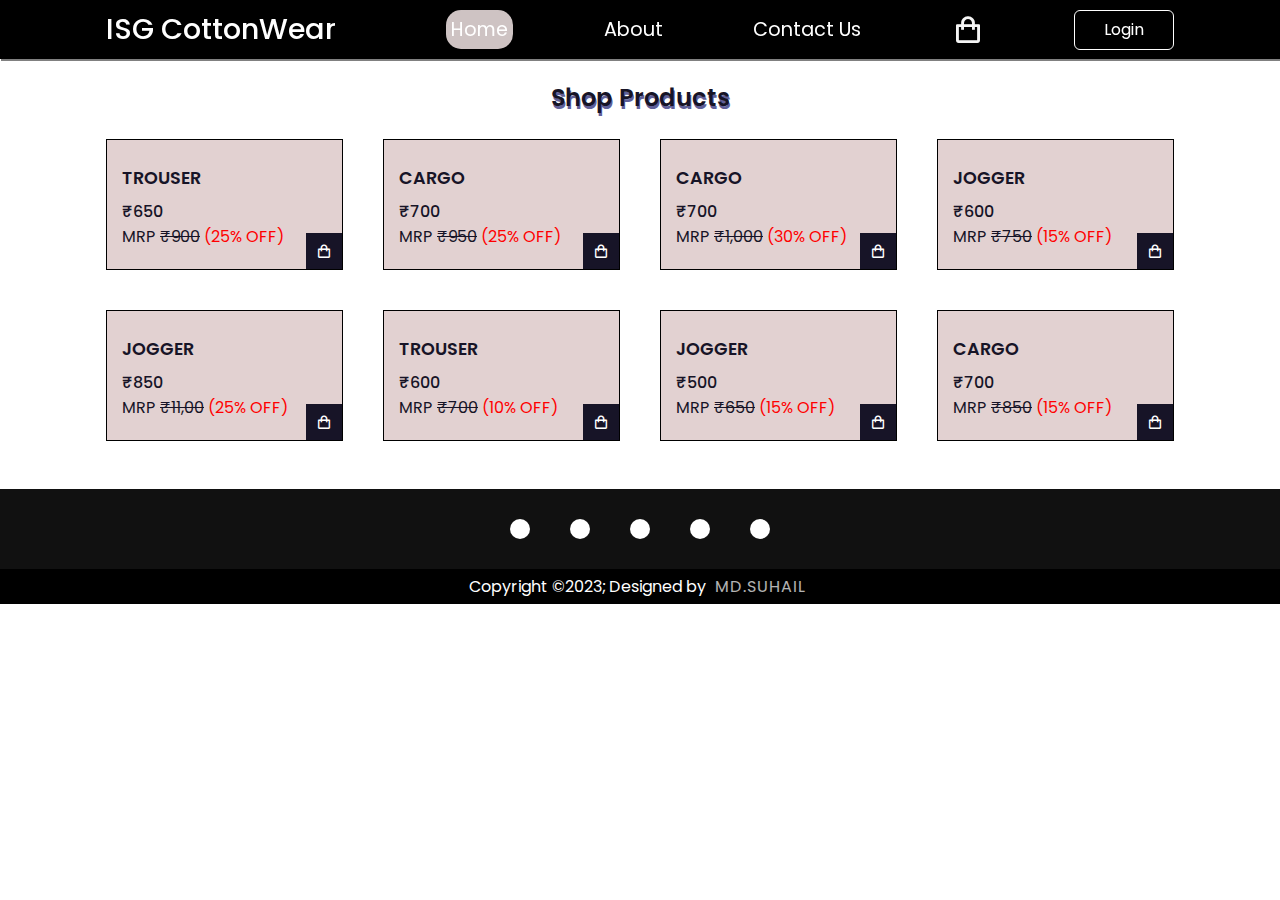
==== index.html @ a1e345e1 "first commit" ====
<!DOCTYPE html>
<html lang="en">

<head>
    <meta charset="UTF-8">
    <meta http-equiv="X-UA-Compatible" content="IE=edge">
    <meta name="viewport" content="width=device-width, initial-scale=1.0">
    <title>Ecommerce Website - Online shopping</title>
    <link rel="stylesheet" href="css/index.css">
    <!-- <link rel="stylesheet" href="css/login.css"> -->
    <link href='https://unpkg.com/boxicons@2.1.4/css/boxicons.min.css' rel='stylesheet'>
    <link rel="stylesheet" href="https://cdnjs.cloudflare.com/ajax/libs/font-awesome/6.4.0/css/all.min.css" integrity="sha512-iecdLmaskl7CVkqkXNQ/ZH/XLlvWZOJyj7Yy7tcenmpD1ypASozpmT/E0iPtmFIB46ZmdtAc9eNBvH0H/ZpiBw==" crossorigin="anonymous" referrerpolicy="no-referrer" />
</head>
<body>
    <header>
        <div class="toggle-btn" onclick="myFunction();">
            <span></span>
            <span></span>
            <span></span>
        </div>
        <div class="nav container">
            <a href="index.html" class="logo">ISG CottonWear</a>
                <li class="active" id="nav1"><a href="index.html">Home</a></li>
                <li id="nav2"><a href="about.html">About</a></li>
                <li id="nav3"><a href="contact.html">Contact Us</a></li>
            <!-- Cart-icon -->
            <i class='bx bx-shopping-bag' id="cart-icon"></i>
            <button class="login" id="login"><a href="login.html" target="_blank">Login</a></button>
            <!-- Cart -->
            <div class="cart">
                <h2 class="cart-title">Your Cart</h2>
                <!-- content -->
                <div class="cart-content">

                </div>
                <!-- total -->
                <div class="total">
                    <div class="total-title">Total</div>
                    <div class="total-price">₹0</div>
                </div>
                <!-- Buy Button -->
                <button type="button" class="btn-buy">Buy Now</button>
                <!-- cart-close -->
                <i class='bx bx-x' id="close-cart"></i>
            </div>
        </div>
    </header>
    

<!-- 
<div class="slidershow middle">

<div class="slides">
    <input type="radio" name="r" id="r1" checked>
    <input type="radio" name="r" id="r2">
    <input type="radio" name="r" id="r3">
    <input type="radio" name="r" id="r4">
    <input type="radio" name="r" id="r5">
    <div class="slide">
        <img src="img/1.jpeg" alt="">
    </div>
    <div class="slide">
        <img src="img/2.jpeg" alt="">
    </div>
    <div class="slide">
        <img src="img/3.jpeg" alt="">
    </div>
    <div class="slide">
        <img src="img/2.jpeg" alt="">
    </div>
    <div class="slide">
        <img src="img/3.jpeg" alt="">
    </div>
</div>

   <div class="navigation">
       <label for="r1" class="bar"></label>
       <label for="r2" class="bar"></label>
       <label for="r3" class="bar"></label>
       <label for="r4" class="bar"></label>
       <label for="r5" class="bar"></label>
   </div>
</div>   
 -->



    <!-- Shop -->
    <section class="shop container">
        <h2 class="section-title">Shop Products</h2>
        <!-- Content -->
        <div class="shop-content">
            <!-- Box-1 -->
            <div class="product-box">
                <img src="C:\Users\DELL\3D Objects\trouser1.webp" alt="" class="product-img">
                <div class="text">
                <h2 class="product-title">Trouser</h2>
                <span class="price">₹650 <br></span>
                <span class="mrp">MRP <s>₹900</s></span>
                <span class="off"> (25% OFF)</span>
                </div>
                <i class='bx bx-shopping-bag add-cart'></i>
            </div>
            <!-- Box-2 -->
            <div class="product-box">
                <img src="C:\Users\DELL\OneDrive\Desktop\Index html\img\img\cargo.webp" alt="" class="product-img">
                <div class="text">
                <h2 class="product-title">Cargo</h2>
                <span class="price">₹700 <br></span>
                <span class="mrp">MRP <s>₹950</s></span>
                <span class="off"> (25% OFF)</span>
                </div>
                <i class='bx bx-shopping-bag add-cart'></i>
            </div>
            <!-- Box-3 -->
            <div class="product-box">
                <img src="C:\Users\DELL\3D Objects\6pkt2.jpg" alt="" class="product-img">
                <div class="text">
                <h2 class="product-title">Cargo</h2>
                <span class="price">₹700 <br></span>
                <span class="mrp">MRP <s>₹1,000</s></span>
                <span class="off"> (30% OFF)</span>
                </div>
                <i class='bx bx-shopping-bag add-cart'></i>
            </div>
            <!-- Box-4 -->
            <div class="product-box">
                <img src="C:\Users\DELL\3D Objects\jocker1.webp" alt="" class="product-img">
                <div class="text">
                <h2 class="product-title">Jogger</h2>
                <span class="price">₹600 <br></span>
                <span class="mrp">MRP <s>₹750</s></span>
                <span class="off"> (15% OFF)</span>
            </div>
                <i class='bx bx-shopping-bag add-cart'></i>
            </div>
            <!-- Box-5 -->
            <div class="product-box">
                <img src="C:\Users\DELL\3D Objects\jogger.webp" alt="" class="product-img">
                <div class="text">
                <h2 class="product-title">Jogger</h2>
                <span class="price">₹850 <br></span>
                <span class="mrp">MRP <s>₹11,00</s></span>
                <span class="off"> (25% OFF)</span>
                </div>
                <i class='bx bx-shopping-bag add-cart'></i>
            </div>
            <!-- Box-6 -->
            <div class="product-box">
                <img src="C:\Users\DELL\OneDrive\Desktop\Index html\img\img\ttt.webp" alt="" class="product-img">
                <div class="text">
                <h2 class="product-title">Trouser</h2>
                <span class="price">₹600 <br></span>
                <span class="mrp">MRP <s>₹700</s></span>
                <span class="off"> (10% OFF)</span>
                </div>
                <i class='bx bx-shopping-bag add-cart'></i>
            </div>
            <!-- Box-7 -->
            <div class="product-box">
                <img src="C:\Users\DELL\3D Objects\joggers.jpg" alt="" class="product-img">
                <div class="text">
                <h2 class="product-title">Jogger</h2>
                <span class="price">₹500 <br></span>
                <span class="mrp">MRP <s>₹650</s></span>
                <span class="off"> (15% OFF)</span>
                </div>
                <i class='bx bx-shopping-bag add-cart'></i>
            </div>
            <!-- Box-8 -->
            <div class="product-box">
                <img src="C:\Users\DELL\3D Objects\6pkt.jpg" alt="" class="product-img">
                <div class="text">
                <h2 class="product-title">Cargo</h2>
                <span class="price">₹700 <br></span>
                <span class="mrp">MRP <s>₹850</s></span>
                <span class="off"> (15% OFF)</span>
                </div>
                <i class='bx bx-shopping-bag add-cart'></i>
            </div>
        </div>
    </section>

    <!-- Link to JavaScript -->
    <script src="Js/index.js"></script>

    <footer>
        <div class="footerContainer">
            <div class="socialIcons">
                <a href=""><i class="fa-brands fa-facebook"></i></a>
                <a href=""><i class="fa-brands fa-instagram"></i></a>
                <a href=""><i class="fa-brands fa-twitter"></i></a>
                <a href=""><i class="fa-brands fa-google-plus"></i></a>
                <a href=""><i class="fa-brands fa-youtube"></i></a>
            </div>
            <!-- <div class="footerNav">
                <ul>
                     <li><a href="">Home</a></li>
                     <li><a href="">News</a></li>
                     <li><a href="">About</a></li>
                     <li><a href="">Contact Us</a></li>
                     <li><a href="">Our Team</a></li>
                </ul>
            </div> -->
        </div>
        <div class="footerBottom">
            <p>Copyright &copy;2023; Designed by <span class="designer">md.Suhail</span></p>
        </div>
    </footer>
</body>

</html>
---- css/index.css ----
@import url('https://fonts.googleapis.com/css2?family=Balsamiq+Sans&family=Bree+Serif&family=Poppins:wght@400;500;600;700&display=swap');
*{
    font-family: 'Poppins', sans-serif;
    margin: 0;
    padding: 0;
    scroll-padding-top: 2rem;
    scroll-behavior: smooth;
    box-sizing: border-box;
    list-style: none;
    /* text-decoration: none; */
}
:root{
    --main-color: #fd4646;
    --text-color: #171427;
    --bg-color  : #fff;
}

img{
    width: 100%;
}

body{
    color: var(--text-color);
}

/* body::before {
    background: url('https://st4.depositphotos.com/2051931/38782/i/600/depositphotos_387821092-stock-photo-panorama-dark-ceramic-tiles-texture.jpg')no-repeat center center/cover;
    content: "";
    position: absolute;
    top: 0;
    left: 0;
    width: 100%;
    height: 100%;
    z-index: -1;
    opacity: 0.8;
} */

body background{
    filter: blur(8px);
    -webkit-filter: blur(8px);
}
.container{
    max-width: 1068px;
    margin: auto;
    width: 100%;
}
section{
    padding: 4rem 0 3rem;
}

/* Header */
header{
    position: fixed;
    top: 0;
    left: 0;
    width: 100%;
    background: var(--bg-color);
    box-shadow: 1px 2px gray;
    z-index: 100;
    /* color: #fd4646; */
    background-color: #000;
}
.nav{
    display: flex;
    align-items: center;
    justify-content: space-between;
    padding: 8px 0;
}
.nav li a{
    color: #fff;
    transition: .3s;
    text-decoration: none;
}
.nav li{
    font-size: 1.2rem;
}
.toggle-btn{
    width: 35px;
    position: absolute;
    right: 80px;
    top: 25px;
    display: none;
}
.toggle-btn span{
    /* display: inline-block; */
    width: 100%;
    height: 2px;
    background-color: #fff;
    float: left;
    margin-bottom: 7px;
}
.active{
    background-color: rgb(206, 195, 195);
    color: #fff;
    border-radius: 15px;
    padding: 5px;
}
.nav li a:hover{
    background-color: rgb(206, 195, 195);
    color: #000;
    border-radius: 15px;
    padding: 5px;
}
.logo{
    font-size: 1.8rem;
    color: #fff;
    font-weight: 500;
    margin-right: 20px;
    text-decoration: none;
}

.login{
    width: 100px;
    height: 40px;
    background: transparent;
    border: 1px solid #fff;
    outline: none;
    border-radius: 6px;
    cursor: pointer;
    font-size: 1rem;
    font-weight: 400;
    /* margin-left: 10px;
    margin-right: 40px; */
    transition: .5s;
}
.login a{
    color: #fff;
    text-decoration: none;
}
.login:hover{
    background-color: #fff;
}
.login a:hover{
    color: #171427;
    font-weight: 500;
}
#cart-icon{
    font-size: 2rem;
    color: whitesmoke;
    cursor: pointer;
    transition: 0.5s;
}
#cart-icon:hover{
    font-size: 1.8rem;
}
.cart{
    position: fixed;
    top: 0;
    right: -100%;
    width: 360px;
    min-height: 50vh;
    padding: 20px;
    /* background: var(--bg-color); */
    box-shadow: -2px 0 4px hsl(0 4% 15%/10%);
    transition: 0.3s;
    border-radius: 25px;
}
.cart.active{
     right: 0;
}
.cart-title{
    text-align: center;
    font-size: 1.5rem;
    font-weight: 600;
    margin-top: 2rem;
    color: #000;
}
.cart-box{
    display: grid;
    grid-template-columns: 32% 50% 18%;
    align-items: center;
    gap: 1rem;
    margin-top: 1rem;
}
.cart-img{
    width: 100px;
    height: 100px;
    object-fit: contain;
    padding: 10px;
}
.detail-box{
    display: grid;
    row-gap: 0.5rem;
}
.cart-product-title{
    font-size: 1rem;
    text-transform:uppercase;
}
.cart-price{
    font-weight: 500;
}
.cart-quantity{
    border: 1px solid var(--text-color);
    outline-color: var(--main-color);
    width: 2.4rem;
    text-align: center;
    font-size: 1rem;
}
.cart-remove{
    font-size: 24px;
    color: var(--text-color);
    cursor: pointer;
    transition: 0.3s;
}
.cart-remove:hover{
    font-size: 22px;
    color: var(--main-color);
}
.total{
    display: flex;
    justify-content: flex-end;
    margin-top: 1.5rem;
    border-top: 1px solid var(--text-color);
}
.total-title{
    font-size: 1rem;
    font-weight: 600;
    color: #000;
}
.total-price{
    margin-left: 0.5rem;
    color: #000;
}
.btn-buy{
    display: flex;
    margin: 1.5rem auto 0 auto;
    padding: 6px 15px;
    border: 1px solid black;
    background: var(--main-color);
    color: var(--bg-color);
    font-size: 1rem;
    font-weight: 300;
    cursor: pointer;
    border-radius: 3px;
    transition: 0.4s;
}
.btn-buy:hover{
    background-color: #000; 
    border-radius: 5px;
    font-weight: 300;
    padding: 5px 15px;
}
#close-cart{
    position: absolute;
    top: 1rem;
    right: 0.8rem;
    font-size: 2rem;
    color: var(--text-color);
    cursor: pointer;
    transition: 0.2s;
}
#close-cart:hover{
    color: #fd4646;
    font-size: 1.9rem;
}

.section-title{
    font-size: 1.5rem;
    font-weight: 600;
    text-align: center;
    margin-bottom: 1.5rem;
    text-shadow: 1.5px 2.5px rgb(96, 96, 153);
}
.shop{
    margin-top: 1rem;
}

/* Shop-content */
.shop-content{
    display: grid;
    grid-template-columns: repeat(auto-fit, minmax(220px,auto));
    gap: 2.5rem;
}
.product-box{
    position: relative;
    border: 1px solid black ;
    background: rgb(226, 209, 209);
}
.product-box:hover{
    padding: 10px;
    border: 2px solid black;
    transition: 0.2s;
    border-radius: 5px;
}
.product-img{
    width: 100%;
    height: auto;
    margin-bottom: 0.5rem;
}
.product-title{
    font-size: 1.1rem;
    font-weight: 600;
    text-transform: uppercase;
    margin-bottom: 0.5rem;
    margin-left: 15px;
}
.price{
    font-weight: 500;
    margin-left: 15px;
}
.mrp{
    margin-left: 15px;
}
.off{
    color: red;
    font-weight: 500px;
}
.text{
    margin-bottom:20px;
}
.add-cart{
    position: absolute;
    bottom: 0;
    right: 0;
    background: var(--text-color);
    color: var(--bg-color);
    padding: 10px;
    cursor: pointer;
}
.add-cart:hover{
    background: rgba(0, 0, 0, 0.3); 
}
/* footer */
footer{
    background-color: #111;
}
.footerContainer{
    /* margin-top: 100px; */
    width: 100%;
    padding: 10px 15px 10px;
}
.socialIcons{
    display: flex;
    justify-content: center;
}
.socialIcons a{
    text-decoration: none;
    padding: 10px;
    background-color: white;
    margin: 20px;
    border-radius: 50%;
}
.socialIcons a i{
    font-size: 2rem;
    color: black;
    opacity: 0.9;
}
.socialIcons a:hover{
    background-color: #111;
    transition: 0.5s;
}
.socialIcons a:hover i{
    color: white;
    transition: 0.5s;
}
.footerNav{
    margin: 20px 0;
}
.footerNav ul{
    display: flex;
    justify-content: center;
    list-style-type: none;
}
.footerNav ul li a{
    color: white;
    margin: 20px;
    text-decoration: none;
    font-size: 1.3em;
    opacity: 0.7;
    transition: 0.5s;
}
.footerNav ul li a:hover{
    opacity: 1;
}
.footerBottom{
    background-color: #000;
    padding: 5px;
    text-align: center;
}
.footerBottom p{
    color: white;
}
.designer{
    opacity: 0.7;
    text-transform: uppercase;
    letter-spacing: 1px;
    font-weight: 400;
    margin: 0px 5px;
}

/* Breakpoints/ making responsive */
@media (max-width: 1080px) {
    .nav {
        padding: 15px;
    }
    section{
        padding: 3rem 0 2rem;
    }
    .container{
        margin: 0 auto;
        width: 90%;
    }
    .shop{
        margin-top: 2rem !important;
    }
}
@media (max-width: 400px) {
    .nav{
        padding: 11px;
    }
    .logo{
        font-size: 1rem;
    }
    .cart{
        width: 320px;
    }
}
@media (max-width: 360px){
    .shop{
        margin-top: 1rem !important;
    }
    .cart{
        width: 280px;
    }
    .section-title{
        margin-top: 2rem;
    }
}
@media (max-width:700px){
    .footerNav ul{
        flex-direction: column;
    }
    .footerNav ul li{
        width: 100%;
        text-align: center;
        margin: 10px;
    }
}

/* Navbar */

@media (max-width: 950px) {
    .toggle-btn{
        display: block;
    }
    .nav li{
        display: none;
        width: 100%;
        border-top: 1px solid #000;
        padding-top: 20px;
        margin-top: 30px;
        padding: 15px 0px;
    }
    
    .nav #cart-icon{
        display: none;
    }
    #login{
        display: none;
    }

    .nav .show{
        display: block;
    }
    #cart-icon .show{
        display: block;
    }
    #login .show{
        display: block;
    }
}



/* slidershow */

.slidershow{
    width: 700px;
    height: 400px;
    overflow: hidden;
}
.middle{
    position: absolute;
    top: 50%;
    left: 50%;
    transform: translate(-50%, -50%);
}
.navigation{
    position: absolute;
    bottom: 20px;
    left: 50%;
    transform: translateX(-50%);
    display: flex;
}
.bar{
    width: 50px;
    height: 10px;
    border: 2px solid #fff;
    margin: 6px;
    cursor: pointer;
    transition: 0.4s;
}
.bar:hover{
    background: #fff;
}

input[name="r"]{
    position: absolute;
    visibility: hidden;
}
.slides{
    width: 500%;
    height: 100%;
    display: flex;
}
.slide{
    width: 20%;
    transition: 0.6s;
}
.slide img{
    width: 100%;
    height: 100%;
}

#r1:checked ~ .s1{
    margin-left: 0;
}
#r2:checked ~ .s1{
    margin-left: -20%;
}
#r3:checked ~ .s1{
    margin-left: -40%;
}
#r4:checked ~ .s1{
    margin-left: -60%;
}
#r5:checked ~ .s1{
    margin-left: -80%;
}
---- css/login.css ----
body{
    display: flex;
    justify-content: center;
    align-items: center;
    min-height: 100vh;
}
body::before {
    background: url('https://www.shutterstock.com/image-photo/stack-blue-jeans-shop-260nw-606728609.jpg')no-repeat center center/cover;
    content: "";
    position: absolute;
    top: 0;
    left: 0;
    width: 100%;
    height: 100%;
    z-index: -5;
    opacity: 0.6;
}
.wrapper{
    position: relative;
    width: 400px;
    height: 440px;
    background: transparent;
    border: 2px solid rgba(255, 255, 255, .5);
    border-radius: 20px;
    backdrop-filter: blur(20px);
    box-shadow: 0 0 30px rgba(0, 0, 0, .5);
    display: flex;
    justify-content: center;
    align-items: center;
    overflow: hidden;
    /* transform: scale(0); */
    transition: height .2s ease;
}
.wrapper.active{
    height: 520px;
}

.wrapper .form-box{
    width: 80%;
    padding: 40px;
}
.wrapper .form-box.login{
    transition: transform .18s ease;
    transform: translateX(0);
}
.wrapper.active .form-box.login{
    transition: none;
    transform: translateX(-400px);

}
.wrapper .form-box.register{
    position: absolute;
    transition: none;
    transform: translateX(400px);
}
.wrapper.active .form-box.register{
    transition: transform .18s ease;
    transform: translateX(0);
}
.wrapper .icon-close{
     position: absolute;
     top: 0;
     right: 0;
     width: 45px;
     height: 45px;
     background: #162938;
     font-size: 2em;
     color: #fff;
     display: flex;
     justify-content: center;
     align-items: center;
     border-bottom-left-radius: 20px;
     cursor: pointer;
     z-index: 1;
}

.form-box h2{
    font-size: 2rem;
    color: black;
    text-align: center;
}
.input-box{
    position: relative;
    width: 100%;
    height: 50px;
    border-bottom: 2px solid #162938;
    margin: 30px 0;
}
.input-box label{
    position: absolute;
    top: 50%;
    left: 5px;
    transform: translateY(-50%);
    font-size: 1em;
    color: #162938;
    font-weight: 500;
    pointer-events: none;
    transition: .5s;
}
.input-box input:focus~label,
.input-box input:valid~label{
    top: -5px;
}
.input-box input{
    width: 100%;
    height: 100%;
    background: transparent;
    border: none;
    outline: none;
    font-size: 1em;
    color: #162938;
    font-weight: 600;
    padding: 0 35px 0 5px;
}
.input-box .icon{
    position: absolute;
    right: 8px;
    font-size: 1.2em;
    color: #162938;
    line-height: 57px;
}
.remember-forgot{
    font-size: .9em;
    color: #162938;
    font-weight: 500;
    margin: -15px 0 15px;
    display: flex;
    justify-content: space-between;
}
.remember-forgot label input{
    color: #162938;
    margin-right: 3px;
}
.remember-forgot a{
    color: #162938;
    text-decoration: none;
}
.remember-forgot a:hover{
    text-decoration: underline;
}

.btn{
    width: 100%;
    height: 45px;
    background: #162938;
    border: none;
    outline: none;
    border-radius: 6px;
    cursor: pointer;
    font-size: 1em;
    color: #fff;
    font-weight: 500;
}
.login-register{
    font-size: .9em;
    color: #162938;
    text-align: center;
    font-weight: 500;
    margin: 25px 0 10px;
}
.login-register p a {
    color: #162938;
    text-decoration: none;
    font-weight: 600;
}
.login-register p a:hover{
    text-decoration: underline;
}
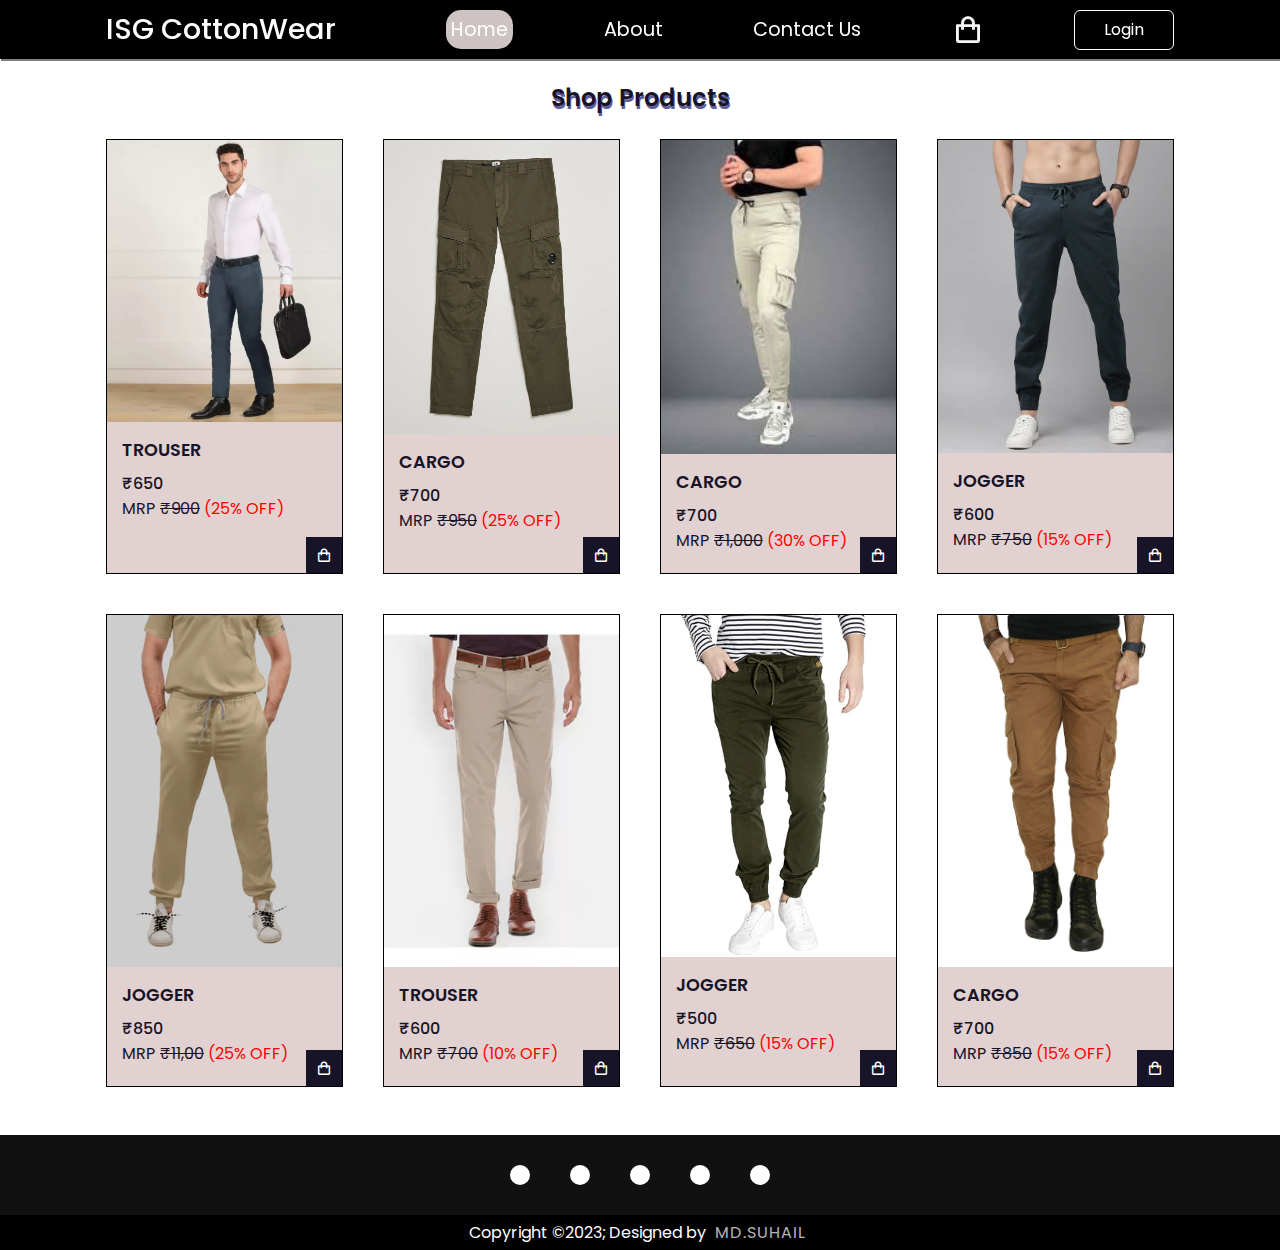
==== commit aaad36e5: "new img added" ====
--- a/index.html
+++ b/index.html
@@ -92,7 +92,7 @@
         <div class="shop-content">
             <!-- Box-1 -->
             <div class="product-box">
-                <img src="C:\Users\DELL\3D Objects\trouser1.webp" alt="" class="product-img">
+                <img src="img/trouser1.webp" alt="" class="product-img">
                 <div class="text">
                 <h2 class="product-title">Trouser</h2>
                 <span class="price">₹650 <br></span>
@@ -103,7 +103,7 @@
             </div>
             <!-- Box-2 -->
             <div class="product-box">
-                <img src="C:\Users\DELL\OneDrive\Desktop\Index html\img\img\cargo.webp" alt="" class="product-img">
+                <img src="img\cargo.webp" alt="" class="product-img">
                 <div class="text">
                 <h2 class="product-title">Cargo</h2>
                 <span class="price">₹700 <br></span>
@@ -114,7 +114,7 @@
             </div>
             <!-- Box-3 -->
             <div class="product-box">
-                <img src="C:\Users\DELL\3D Objects\6pkt2.jpg" alt="" class="product-img">
+                <img src="img/6pkt2.jpg" alt="" class="product-img">
                 <div class="text">
                 <h2 class="product-title">Cargo</h2>
                 <span class="price">₹700 <br></span>
@@ -125,7 +125,7 @@
             </div>
             <!-- Box-4 -->
             <div class="product-box">
-                <img src="C:\Users\DELL\3D Objects\jocker1.webp" alt="" class="product-img">
+                <img src="img/jocker1.webp" alt="" class="product-img">
                 <div class="text">
                 <h2 class="product-title">Jogger</h2>
                 <span class="price">₹600 <br></span>
@@ -136,7 +136,7 @@
             </div>
             <!-- Box-5 -->
             <div class="product-box">
-                <img src="C:\Users\DELL\3D Objects\jogger.webp" alt="" class="product-img">
+                <img src="img/jogger.webp" alt="" class="product-img">
                 <div class="text">
                 <h2 class="product-title">Jogger</h2>
                 <span class="price">₹850 <br></span>
@@ -147,7 +147,7 @@
             </div>
             <!-- Box-6 -->
             <div class="product-box">
-                <img src="C:\Users\DELL\OneDrive\Desktop\Index html\img\img\ttt.webp" alt="" class="product-img">
+                <img src="img/ttt.webp" alt="" class="product-img">
                 <div class="text">
                 <h2 class="product-title">Trouser</h2>
                 <span class="price">₹600 <br></span>
@@ -158,7 +158,7 @@
             </div>
             <!-- Box-7 -->
             <div class="product-box">
-                <img src="C:\Users\DELL\3D Objects\joggers.jpg" alt="" class="product-img">
+                <img src="img/joggers.jpg" alt="" class="product-img">
                 <div class="text">
                 <h2 class="product-title">Jogger</h2>
                 <span class="price">₹500 <br></span>
@@ -169,7 +169,7 @@
             </div>
             <!-- Box-8 -->
             <div class="product-box">
-                <img src="C:\Users\DELL\3D Objects\6pkt.jpg" alt="" class="product-img">
+                <img src="img/6pkt.jpg" alt="" class="product-img">
                 <div class="text">
                 <h2 class="product-title">Cargo</h2>
                 <span class="price">₹700 <br></span>
